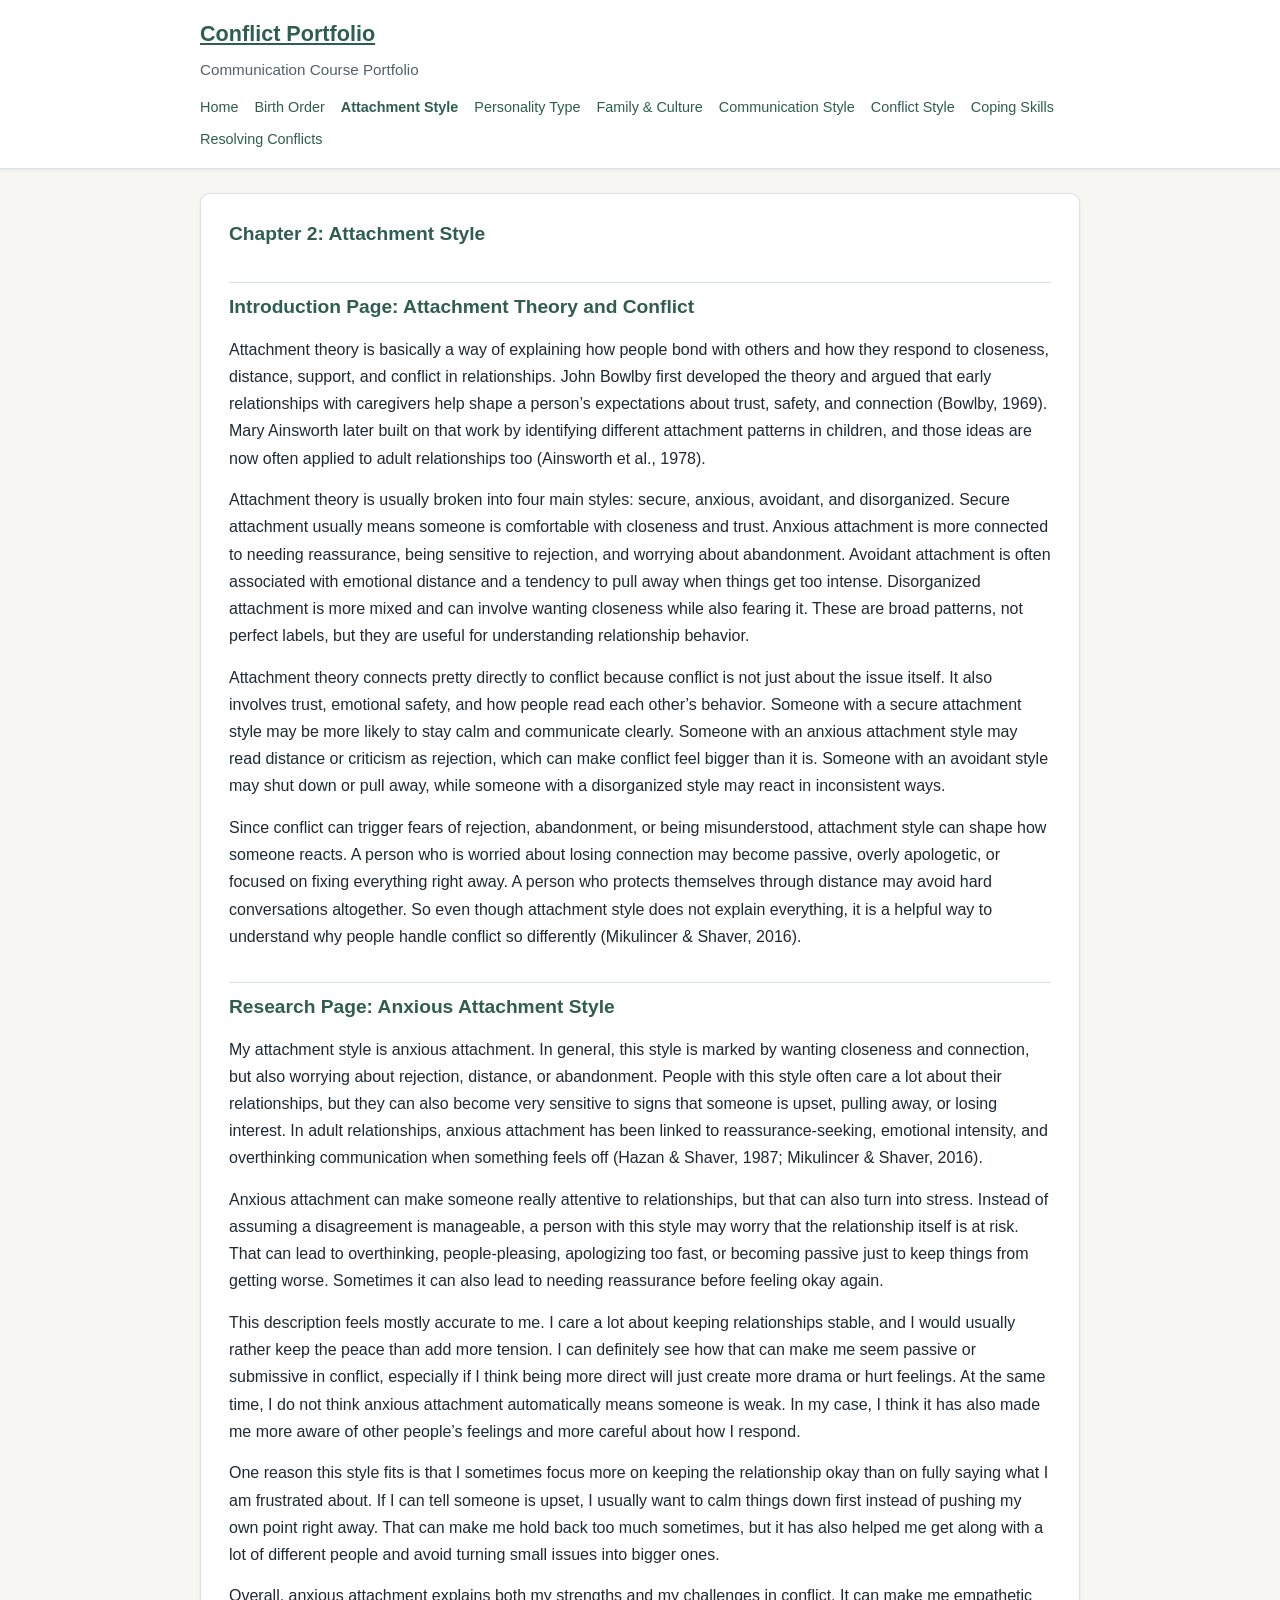
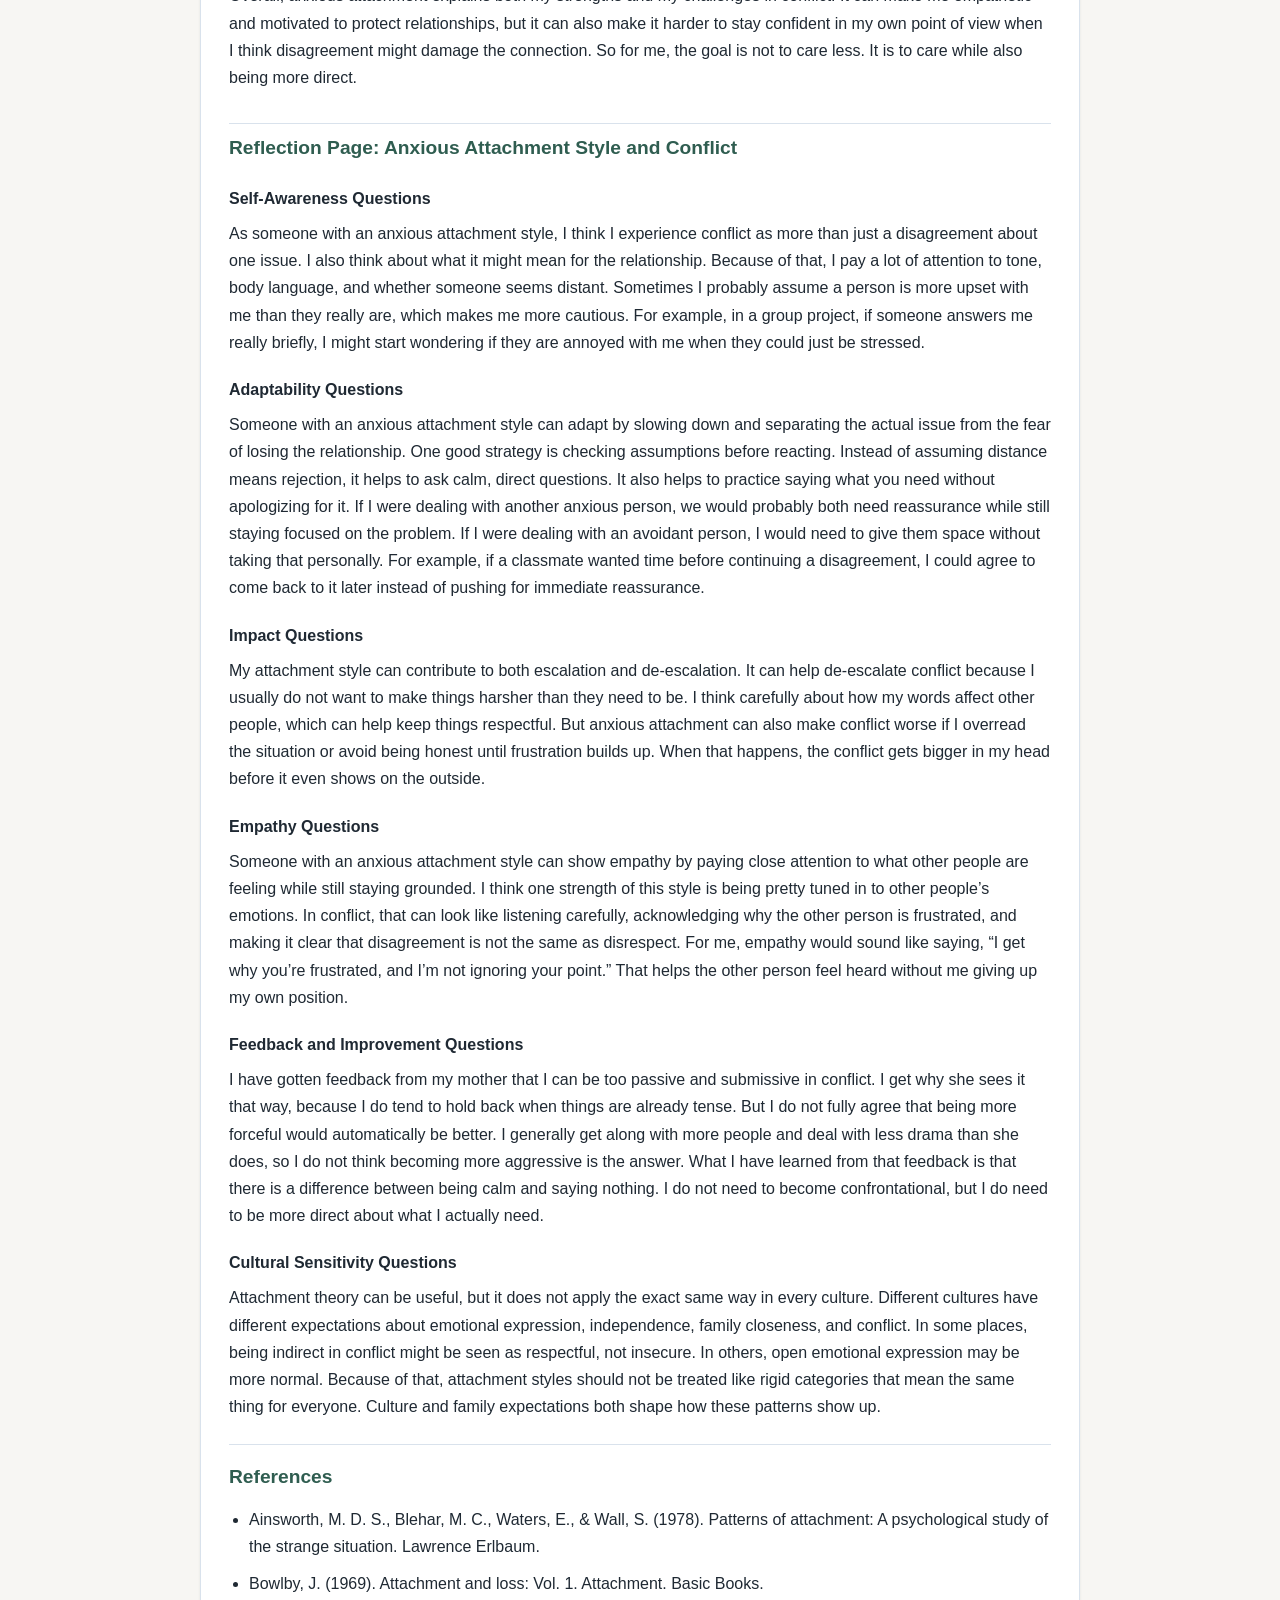
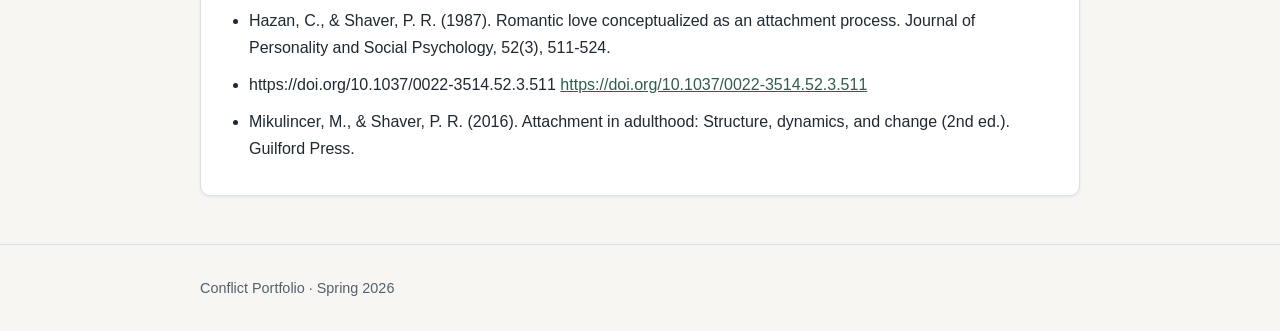
==== docs/attachment-style.html @ d165a069 "Add conflict portfolio site for GitHub Pages" ====
<!DOCTYPE html>
<html lang="en">
<head>
  <meta charset="UTF-8">
  <meta name="viewport" content="width=device-width, initial-scale=1.0">
  <title>Attachment Style | Conflict Portfolio</title>
  <link rel="stylesheet" href="css/style.css">
</head>
<body>
  <header class="site-header">
    <div class="site-header-inner">
      <h1><a href="index.html">Conflict Portfolio</a></h1>
      <p>Communication Course Portfolio</p>
      <nav class="top-nav" aria-label="Portfolio chapters">
        <a href="index.html">Home</a>
<a href="birth-order.html">Birth Order</a>
<a href="attachment-style.html" class="active">Attachment Style</a>
<a href="personality-type.html">Personality Type</a>
<a href="family-culture.html">Family &amp; Culture</a>
<a href="communication-style.html">Communication Style</a>
<a href="conflict-style.html">Conflict Style</a>
<a href="coping-skills.html">Coping Skills</a>
<a href="resolving-conflicts.html">Resolving Conflicts</a>
      </nav>
    </div>
  </header>
  <main class="page-wrap">
    
<article class="chapter-content">
  <h2>Chapter 2: Attachment Style</h2>
  <h2>Introduction Page: Attachment Theory and Conflict</h2>
<p>Attachment theory is basically a way of explaining how people bond with others and how they respond to closeness, distance, support, and conflict in relationships. John Bowlby first developed the theory and argued that early relationships with caregivers help shape a person’s expectations about trust, safety, and connection (Bowlby, 1969). Mary Ainsworth later built on that work by identifying different attachment patterns in children, and those ideas are now often applied to adult relationships too (Ainsworth et al., 1978).</p>
<p>Attachment theory is usually broken into four main styles: secure, anxious, avoidant, and disorganized. Secure attachment usually means someone is comfortable with closeness and trust. Anxious attachment is more connected to needing reassurance, being sensitive to rejection, and worrying about abandonment. Avoidant attachment is often associated with emotional distance and a tendency to pull away when things get too intense. Disorganized attachment is more mixed and can involve wanting closeness while also fearing it. These are broad patterns, not perfect labels, but they are useful for understanding relationship behavior.</p>
<p>Attachment theory connects pretty directly to conflict because conflict is not just about the issue itself. It also involves trust, emotional safety, and how people read each other’s behavior. Someone with a secure attachment style may be more likely to stay calm and communicate clearly. Someone with an anxious attachment style may read distance or criticism as rejection, which can make conflict feel bigger than it is. Someone with an avoidant style may shut down or pull away, while someone with a disorganized style may react in inconsistent ways.</p>
<p>Since conflict can trigger fears of rejection, abandonment, or being misunderstood, attachment style can shape how someone reacts. A person who is worried about losing connection may become passive, overly apologetic, or focused on fixing everything right away. A person who protects themselves through distance may avoid hard conversations altogether. So even though attachment style does not explain everything, it is a helpful way to understand why people handle conflict so differently (Mikulincer &amp; Shaver, 2016).</p>
<h2>Research Page: Anxious Attachment Style</h2>
<p>My attachment style is anxious attachment. In general, this style is marked by wanting closeness and connection, but also worrying about rejection, distance, or abandonment. People with this style often care a lot about their relationships, but they can also become very sensitive to signs that someone is upset, pulling away, or losing interest. In adult relationships, anxious attachment has been linked to reassurance-seeking, emotional intensity, and overthinking communication when something feels off (Hazan &amp; Shaver, 1987; Mikulincer &amp; Shaver, 2016).</p>
<p>Anxious attachment can make someone really attentive to relationships, but that can also turn into stress. Instead of assuming a disagreement is manageable, a person with this style may worry that the relationship itself is at risk. That can lead to overthinking, people-pleasing, apologizing too fast, or becoming passive just to keep things from getting worse. Sometimes it can also lead to needing reassurance before feeling okay again.</p>
<p>This description feels mostly accurate to me. I care a lot about keeping relationships stable, and I would usually rather keep the peace than add more tension. I can definitely see how that can make me seem passive or submissive in conflict, especially if I think being more direct will just create more drama or hurt feelings. At the same time, I do not think anxious attachment automatically means someone is weak. In my case, I think it has also made me more aware of other people’s feelings and more careful about how I respond.</p>
<p>One reason this style fits is that I sometimes focus more on keeping the relationship okay than on fully saying what I am frustrated about. If I can tell someone is upset, I usually want to calm things down first instead of pushing my own point right away. That can make me hold back too much sometimes, but it has also helped me get along with a lot of different people and avoid turning small issues into bigger ones.</p>
<p>Overall, anxious attachment explains both my strengths and my challenges in conflict. It can make me empathetic and motivated to protect relationships, but it can also make it harder to stay confident in my own point of view when I think disagreement might damage the connection. So for me, the goal is not to care less. It is to care while also being more direct.</p>
<h2>Reflection Page: Anxious Attachment Style and Conflict</h2>
<h3>Self-Awareness Questions</h3>
<p>As someone with an anxious attachment style, I think I experience conflict as more than just a disagreement about one issue. I also think about what it might mean for the relationship. Because of that, I pay a lot of attention to tone, body language, and whether someone seems distant. Sometimes I probably assume a person is more upset with me than they really are, which makes me more cautious. For example, in a group project, if someone answers me really briefly, I might start wondering if they are annoyed with me when they could just be stressed.</p>
<h3>Adaptability Questions</h3>
<p>Someone with an anxious attachment style can adapt by slowing down and separating the actual issue from the fear of losing the relationship. One good strategy is checking assumptions before reacting. Instead of assuming distance means rejection, it helps to ask calm, direct questions. It also helps to practice saying what you need without apologizing for it. If I were dealing with another anxious person, we would probably both need reassurance while still staying focused on the problem. If I were dealing with an avoidant person, I would need to give them space without taking that personally. For example, if a classmate wanted time before continuing a disagreement, I could agree to come back to it later instead of pushing for immediate reassurance.</p>
<h3>Impact Questions</h3>
<p>My attachment style can contribute to both escalation and de-escalation. It can help de-escalate conflict because I usually do not want to make things harsher than they need to be. I think carefully about how my words affect other people, which can help keep things respectful. But anxious attachment can also make conflict worse if I overread the situation or avoid being honest until frustration builds up. When that happens, the conflict gets bigger in my head before it even shows on the outside.</p>
<h3>Empathy Questions</h3>
<p>Someone with an anxious attachment style can show empathy by paying close attention to what other people are feeling while still staying grounded. I think one strength of this style is being pretty tuned in to other people’s emotions. In conflict, that can look like listening carefully, acknowledging why the other person is frustrated, and making it clear that disagreement is not the same as disrespect. For me, empathy would sound like saying, “I get why you’re frustrated, and I’m not ignoring your point.” That helps the other person feel heard without me giving up my own position.</p>
<h3>Feedback and Improvement Questions</h3>
<p>I have gotten feedback from my mother that I can be too passive and submissive in conflict. I get why she sees it that way, because I do tend to hold back when things are already tense. But I do not fully agree that being more forceful would automatically be better. I generally get along with more people and deal with less drama than she does, so I do not think becoming more aggressive is the answer. What I have learned from that feedback is that there is a difference between being calm and saying nothing. I do not need to become confrontational, but I do need to be more direct about what I actually need.</p>
<h3>Cultural Sensitivity Questions</h3>
<p>Attachment theory can be useful, but it does not apply the exact same way in every culture. Different cultures have different expectations about emotional expression, independence, family closeness, and conflict. In some places, being indirect in conflict might be seen as respectful, not insecure. In others, open emotional expression may be more normal. Because of that, attachment styles should not be treated like rigid categories that mean the same thing for everyone. Culture and family expectations both shape how these patterns show up.</p>
<div class="references">
<h2>References</h2><ul>
<li>Ainsworth, M. D. S., Blehar, M. C., Waters, E., &amp; Wall, S. (1978). Patterns of attachment: A psychological study of the strange situation. Lawrence Erlbaum.</li>
<li>Bowlby, J. (1969). Attachment and loss: Vol. 1. Attachment. Basic Books.</li>
<li>Hazan, C., &amp; Shaver, P. R. (1987). Romantic love conceptualized as an attachment process. Journal of Personality and Social Psychology, 52(3), 511-524.</li>
<li>https://doi.org/10.1037/0022-3514.52.3.511 <a href="https://doi.org/10.1037/0022-3514.52.3.511" target="_blank" rel="noopener noreferrer">https://doi.org/10.1037/0022-3514.52.3.511</a></li>
<li>Mikulincer, M., &amp; Shaver, P. R. (2016). Attachment in adulthood: Structure, dynamics, and change (2nd ed.). Guilford Press.</li>
</ul></div>
</article>

  </main>
  <footer class="site-footer">
    <div class="footer-inner">
      <p>Conflict Portfolio &middot; Spring 2026</p>
    </div>
  </footer>
</body>
</html>
---- docs/css/style.css ----
:root {
  --bg: #f7f6f3;
  --surface: #ffffff;
  --text: #1f2933;
  --muted: #52606d;
  --accent: #2f5d50;
  --accent-light: #e8f2ee;
  --border: #d9e2ec;
  --shadow: 0 1px 3px rgba(31, 41, 51, 0.08);
}

* {
  box-sizing: border-box;
}

body {
  margin: 0;
  font-family: Calibri, "Segoe UI", Tahoma, sans-serif;
  font-size: 12pt;
  line-height: 1.7;
  color: var(--text);
  background: var(--bg);
}

a {
  color: var(--accent);
}

a:hover {
  text-decoration: none;
}

.site-header {
  background: var(--surface);
  border-bottom: 1px solid var(--border);
  box-shadow: var(--shadow);
  position: sticky;
  top: 0;
  z-index: 10;
}

.site-header-inner,
.page-wrap,
.footer-inner {
  max-width: 920px;
  margin: 0 auto;
  padding: 1rem 1.25rem;
}

.site-header h1 {
  margin: 0;
  font-size: 1.35rem;
}

.site-header p {
  margin: 0.25rem 0 0;
  color: var(--muted);
  font-size: 0.95rem;
}

.top-nav {
  display: flex;
  flex-wrap: wrap;
  gap: 0.5rem 1rem;
  margin-top: 0.75rem;
  font-size: 0.9rem;
}

.top-nav a {
  text-decoration: none;
}

.top-nav a.active {
  font-weight: 700;
}

.page-wrap {
  padding-top: 1.5rem;
  padding-bottom: 3rem;
}

.hero,
.chapter-card,
.chapter-content,
.appendix-note {
  background: var(--surface);
  border: 1px solid var(--border);
  border-radius: 10px;
  box-shadow: var(--shadow);
}

.hero,
.chapter-card,
.appendix-note {
  padding: 1.25rem 1.5rem;
  margin-bottom: 1rem;
}

.hero h2,
.chapter-content h2:first-child {
  margin-top: 0;
}

.toc-grid {
  display: grid;
  grid-template-columns: repeat(auto-fit, minmax(240px, 1fr));
  gap: 0.9rem;
}

.chapter-card h3 {
  margin: 0 0 0.35rem;
  font-size: 1.05rem;
}

.chapter-card p {
  margin: 0;
  color: var(--muted);
  font-size: 0.92rem;
}

.chapter-content {
  padding: 1.5rem 1.75rem;
}

.chapter-content h2 {
  margin: 2rem 0 0.75rem;
  padding-top: 0.5rem;
  border-top: 1px solid var(--border);
  color: var(--accent);
  font-size: 1.2rem;
}

.chapter-content h2:first-of-type {
  margin-top: 0;
  padding-top: 0;
  border-top: none;
}

.chapter-content h3 {
  margin: 1.25rem 0 0.5rem;
  font-size: 1rem;
}

.chapter-content p {
  margin: 0 0 0.9rem;
}

.chapter-content .references {
  margin-top: 1.5rem;
  padding-top: 1rem;
  border-top: 1px solid var(--border);
}

.chapter-content .references h2 {
  margin-top: 0;
  padding-top: 0;
  border-top: none;
}

.chapter-content ul {
  margin: 0;
  padding-left: 1.25rem;
}

.chapter-content li {
  margin-bottom: 0.6rem;
}

.appendix-note {
  background: var(--accent-light);
}

.site-footer {
  border-top: 1px solid var(--border);
  color: var(--muted);
  font-size: 0.9rem;
}

@media (max-width: 640px) {
  .chapter-content {
    padding: 1.1rem 1rem;
  }
}
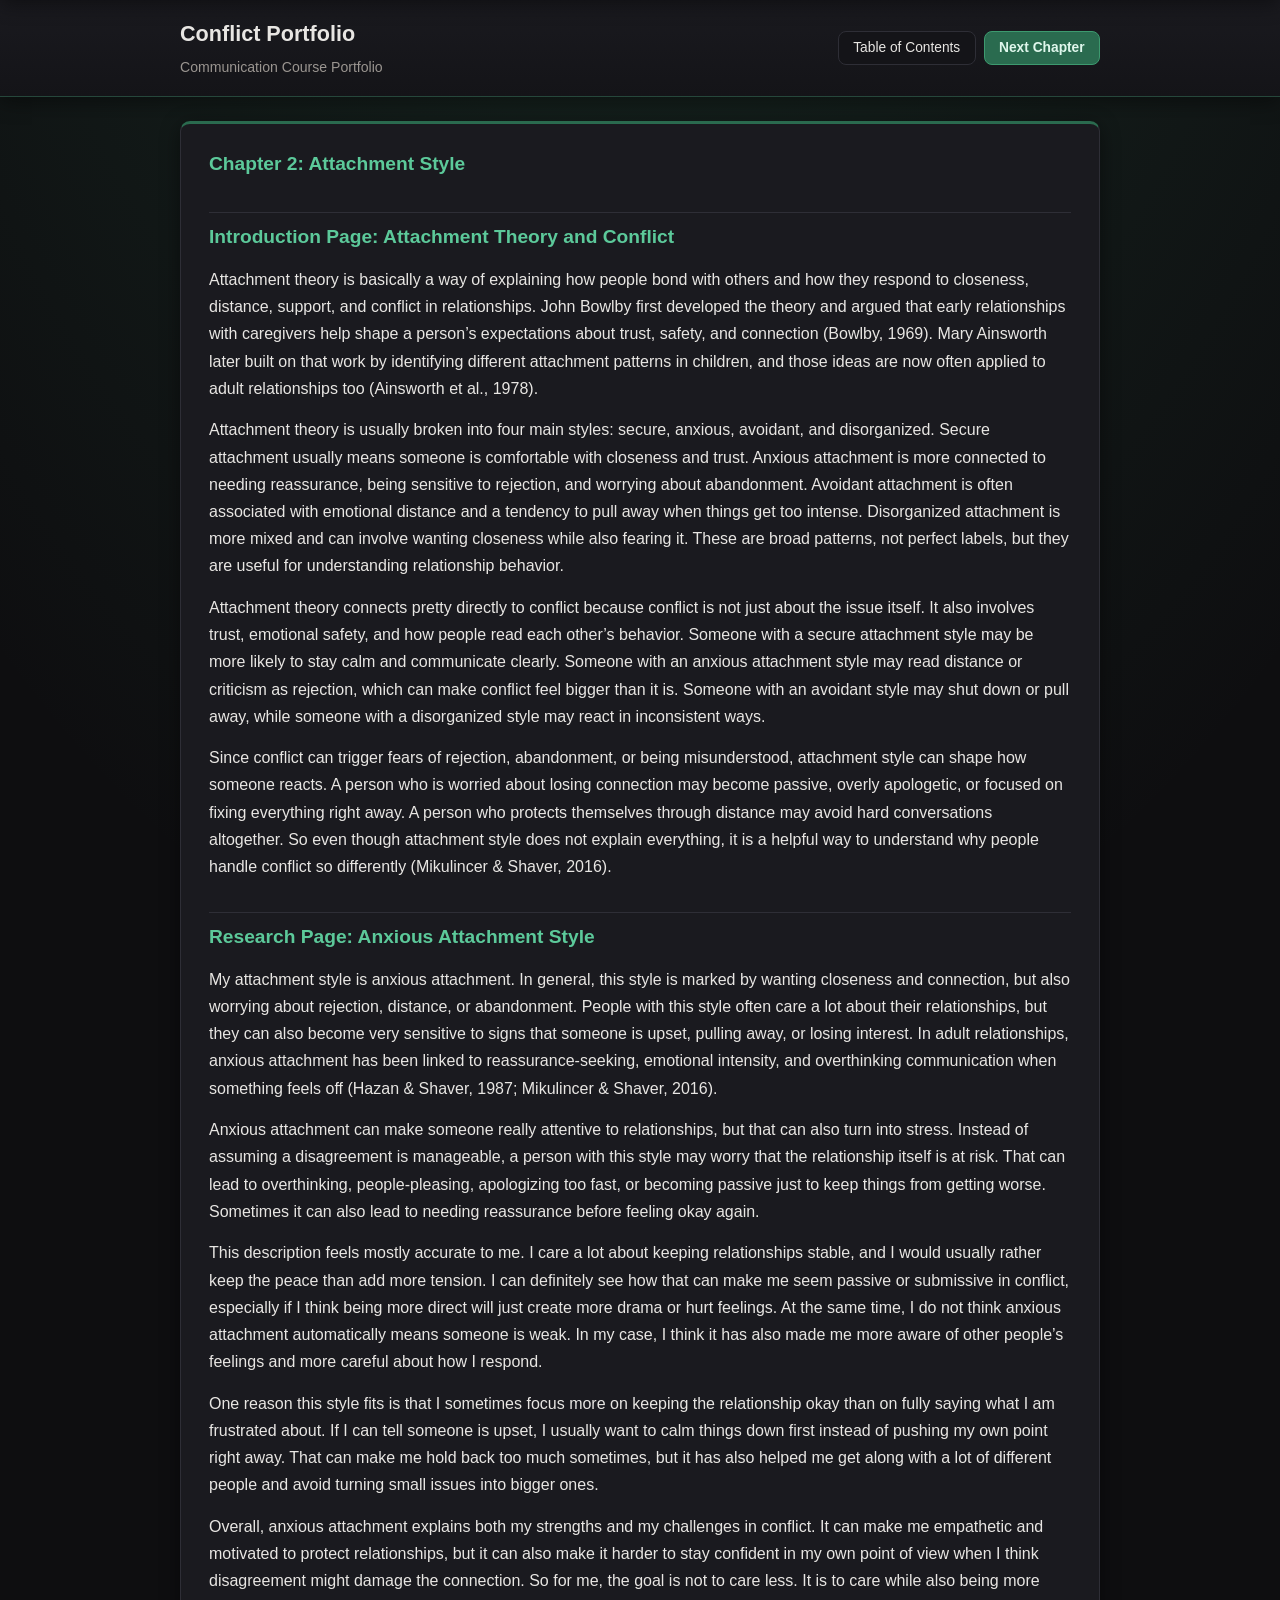
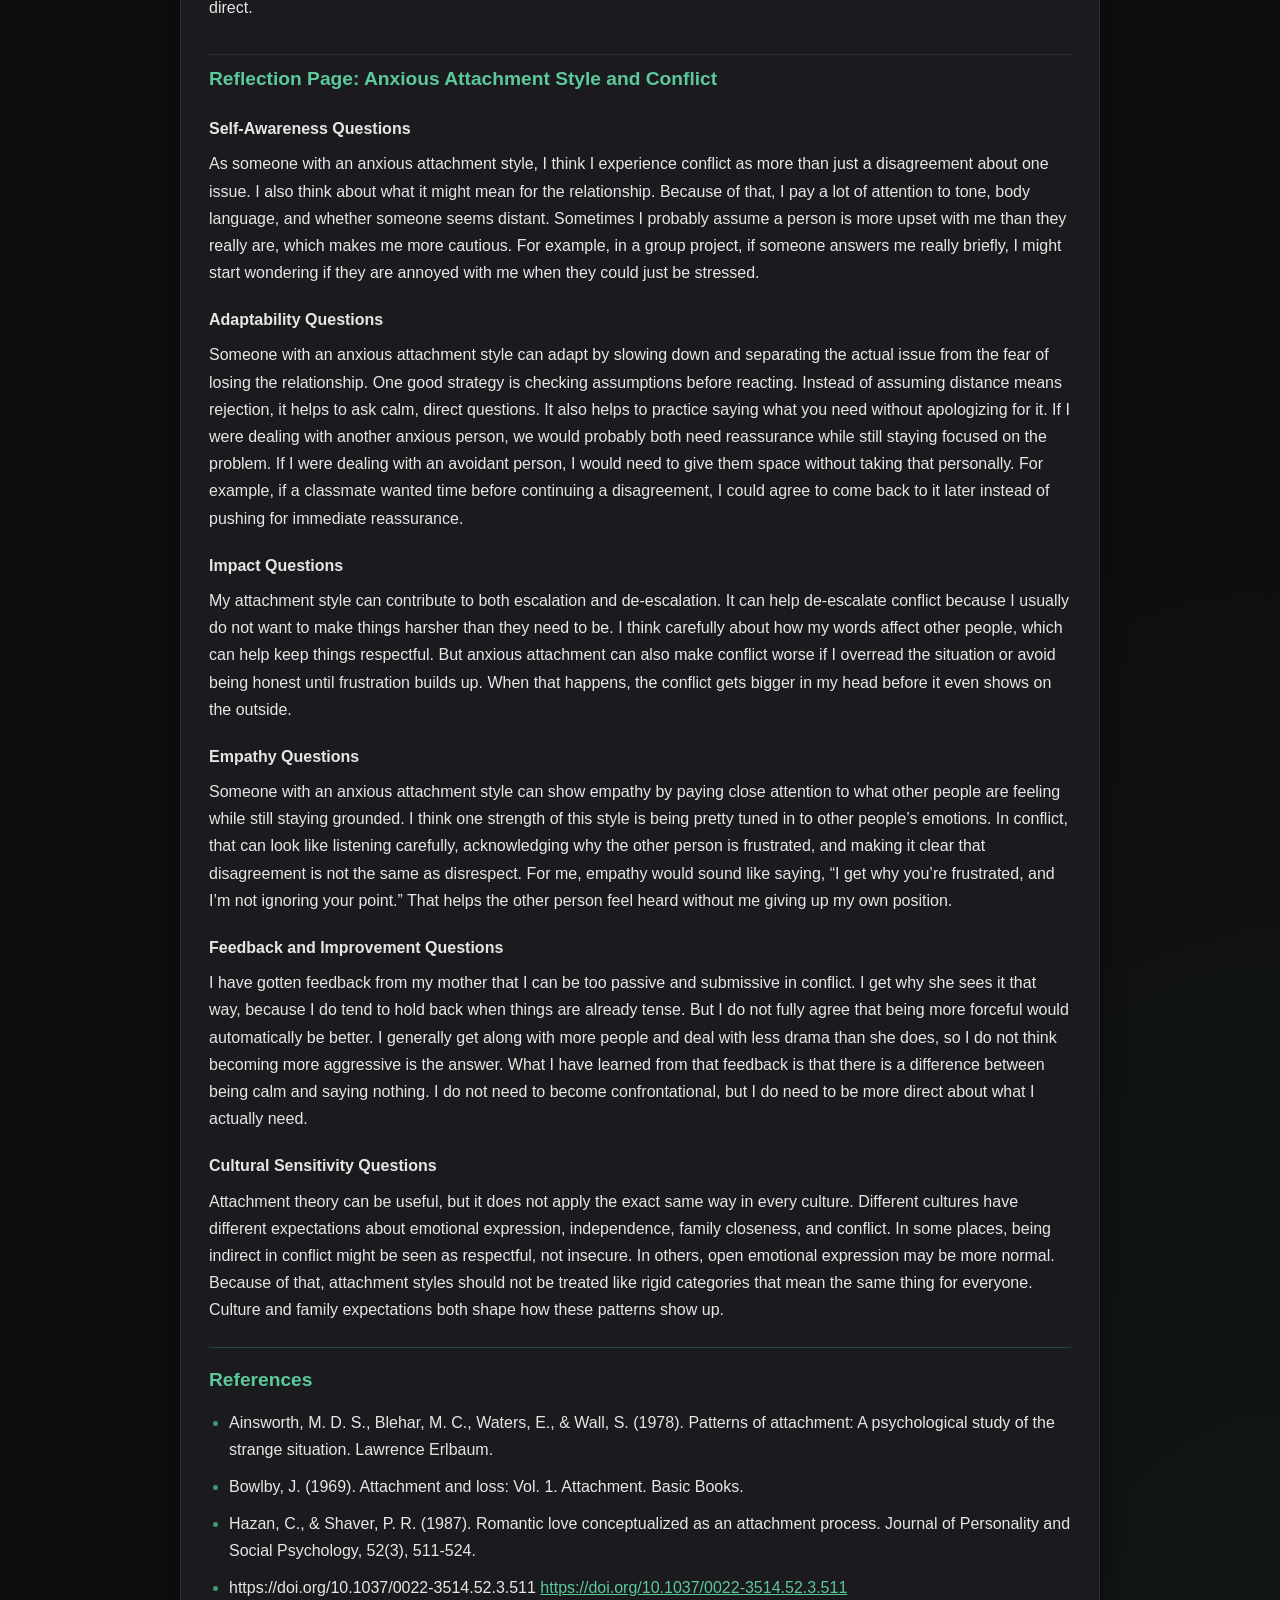
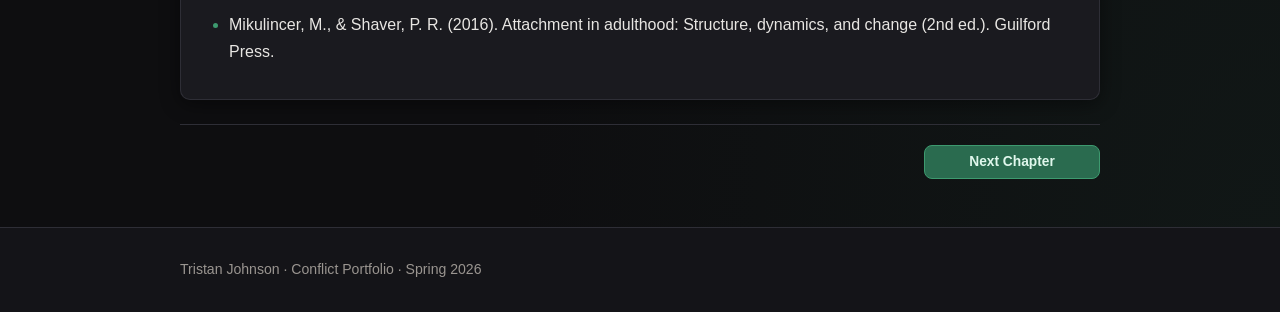
==== commit 3ef9fda2: "Redesign portfolio site with dark theme and improved navigation. Update styling, TOC dropdown, scrol" ====
--- a/docs/attachment-style.html
+++ b/docs/attachment-style.html
@@ -7,21 +7,62 @@
   <link rel="stylesheet" href="css/style.css">
 </head>
 <body>
-  <header class="site-header">
+  <header class="site-header site-header--main" aria-hidden="false">
     <div class="site-header-inner">
-      <h1><a href="index.html">Conflict Portfolio</a></h1>
-      <p>Communication Course Portfolio</p>
-      <nav class="top-nav" aria-label="Portfolio chapters">
-        <a href="index.html">Home</a>
-<a href="birth-order.html">Birth Order</a>
-<a href="attachment-style.html" class="active">Attachment Style</a>
-<a href="personality-type.html">Personality Type</a>
-<a href="family-culture.html">Family &amp; Culture</a>
-<a href="communication-style.html">Communication Style</a>
-<a href="conflict-style.html">Conflict Style</a>
-<a href="coping-skills.html">Coping Skills</a>
-<a href="resolving-conflicts.html">Resolving Conflicts</a>
-      </nav>
+      <div class="header-row">
+        <div class="header-brand">
+          <h1><a href="index.html">Conflict Portfolio</a></h1>
+          <p>Communication Course Portfolio</p>
+        </div>
+        <div class="header-actions">
+          <div class="toc-dropdown">
+            <button type="button" class="btn btn-ghost" id="toc-toggle-main" aria-expanded="false" aria-controls="toc-menu-main" aria-haspopup="true">
+              Table of Contents
+            </button>
+            <div class="toc-menu" id="toc-menu-main" role="menu" hidden>
+              <a href="index.html" class="toc-item" role="menuitem">Home</a>
+            <a href="birth-order.html" class="toc-item" role="menuitem">Chapter 1: Birth Order</a>
+            <a href="attachment-style.html" class="toc-item is-current" role="menuitem">Chapter 2: Attachment Style</a>
+            <a href="personality-type.html" class="toc-item" role="menuitem">Chapter 3: Personality Type</a>
+            <a href="family-culture.html" class="toc-item" role="menuitem">Chapter 4: Family &amp; Culture</a>
+            <a href="communication-style.html" class="toc-item" role="menuitem">Chapter 5: Communication Style</a>
+            <a href="conflict-style.html" class="toc-item" role="menuitem">Chapter 6: Conflict Style</a>
+            <a href="coping-skills.html" class="toc-item" role="menuitem">Chapter 7: Coping Skills</a>
+            <a href="resolving-conflicts.html" class="toc-item" role="menuitem">Chapter 8: Resolving Conflicts</a>
+            </div>
+          </div>
+          <a href="personality-type.html" class="btn btn-primary">Next Chapter</a>
+        </div>
+      </div>
+    </div>
+  </header>
+  <header class="site-header site-header--dock" id="header-dock" aria-hidden="true">
+    <div class="site-header-inner">
+      <div class="header-row">
+        <div class="header-brand">
+          <p class="dock-title"><a href="index.html">Conflict Portfolio</a></p>
+          
+        </div>
+        <div class="header-actions">
+          <div class="toc-dropdown">
+            <button type="button" class="btn btn-ghost" id="toc-toggle-dock" aria-expanded="false" aria-controls="toc-menu-dock" aria-haspopup="true">
+              Table of Contents
+            </button>
+            <div class="toc-menu" id="toc-menu-dock" role="menu" hidden>
+              <a href="index.html" class="toc-item" role="menuitem">Home</a>
+            <a href="birth-order.html" class="toc-item" role="menuitem">Chapter 1: Birth Order</a>
+            <a href="attachment-style.html" class="toc-item is-current" role="menuitem">Chapter 2: Attachment Style</a>
+            <a href="personality-type.html" class="toc-item" role="menuitem">Chapter 3: Personality Type</a>
+            <a href="family-culture.html" class="toc-item" role="menuitem">Chapter 4: Family &amp; Culture</a>
+            <a href="communication-style.html" class="toc-item" role="menuitem">Chapter 5: Communication Style</a>
+            <a href="conflict-style.html" class="toc-item" role="menuitem">Chapter 6: Conflict Style</a>
+            <a href="coping-skills.html" class="toc-item" role="menuitem">Chapter 7: Coping Skills</a>
+            <a href="resolving-conflicts.html" class="toc-item" role="menuitem">Chapter 8: Resolving Conflicts</a>
+            </div>
+          </div>
+          <a href="personality-type.html" class="btn btn-primary">Next Chapter</a>
+        </div>
+      </div>
     </div>
   </header>
   <main class="page-wrap">
@@ -62,11 +103,130 @@
 </ul></div>
 </article>
 
+    <nav class="chapter-bottom-nav" aria-label="Continue reading"><a href="personality-type.html" class="btn btn-primary">Next Chapter</a></nav>
   </main>
   <footer class="site-footer">
     <div class="footer-inner">
-      <p>Conflict Portfolio &middot; Spring 2026</p>
+      <p>Tristan Johnson &middot; Conflict Portfolio &middot; Spring 2026</p>
     </div>
   </footer>
+  <button type="button" class="back-to-top" id="back-to-top" aria-label="Return to top">
+    <span aria-hidden="true">&uarr;</span>
+  </button>
+  <script>
+  (function () {
+    var mainHeader = document.querySelector(".site-header--main");
+    var dock = document.getElementById("header-dock");
+    var backToTop = document.getElementById("back-to-top");
+    var lastY = window.scrollY || 0;
+    var dockOpen = false;
+    var suppressDockUntilTop = false;
+    var atTopThreshold = 16;
+    var atBottomThreshold = 32;
+    var scrollDelta = 4;
+    var backToTopThreshold = 400;
+
+    function atPageBottom() {
+      var y = window.scrollY || 0;
+      var maxScroll = Math.max(
+        0,
+        document.documentElement.scrollHeight - window.innerHeight
+      );
+      return maxScroll - y <= atBottomThreshold;
+    }
+
+    function wireToc(headerRoot) {
+      if (!headerRoot) return;
+      var toggle = headerRoot.querySelector(".toc-dropdown button");
+      var menu = headerRoot.querySelector(".toc-menu");
+      if (!toggle || !menu) return;
+
+      function closeMenu() {
+        menu.hidden = true;
+        toggle.setAttribute("aria-expanded", "false");
+      }
+
+      headerRoot.querySelector(".toc-dropdown").addEventListener("click", function (event) {
+        event.stopPropagation();
+      });
+
+      toggle.addEventListener("click", function () {
+        var open = menu.hidden;
+        document.querySelectorAll(".toc-menu").forEach(function (other) {
+          if (other !== menu) {
+            other.hidden = true;
+            var otherToggle = other.parentElement.querySelector("button");
+            if (otherToggle) otherToggle.setAttribute("aria-expanded", "false");
+          }
+        });
+        menu.hidden = !open;
+        toggle.setAttribute("aria-expanded", open ? "true" : "false");
+      });
+
+      menu.querySelectorAll(".toc-item").forEach(function (link) {
+        link.addEventListener("click", closeMenu);
+      });
+
+      return closeMenu;
+    }
+
+    var closeDockToc = wireToc(dock);
+    wireToc(mainHeader);
+
+    document.addEventListener("click", function () {
+      document.querySelectorAll(".toc-menu").forEach(function (menu) {
+        menu.hidden = true;
+      });
+      document.querySelectorAll(".toc-dropdown button").forEach(function (btn) {
+        btn.setAttribute("aria-expanded", "false");
+      });
+    });
+
+    function setDockOpen(open) {
+      if (!dock || dockOpen === open) return;
+      dockOpen = open;
+      dock.classList.toggle("is-revealed", open);
+      dock.setAttribute("aria-hidden", open ? "false" : "true");
+      if (!open && closeDockToc) closeDockToc();
+    }
+
+    function onScroll() {
+      var y = window.scrollY || 0;
+      var delta = y - lastY;
+
+      if (y <= atTopThreshold || atPageBottom()) {
+        setDockOpen(false);
+        if (y <= atTopThreshold) suppressDockUntilTop = false;
+      } else if (suppressDockUntilTop) {
+        setDockOpen(false);
+        if (delta > scrollDelta) {
+          suppressDockUntilTop = false;
+        }
+      } else if (delta < -scrollDelta) {
+        setDockOpen(true);
+      } else if (delta > scrollDelta) {
+        setDockOpen(false);
+      }
+
+      if (backToTop) {
+        backToTop.classList.toggle("is-visible", y > backToTopThreshold);
+      }
+
+      lastY = y;
+    }
+
+    if (backToTop) {
+      backToTop.addEventListener("click", function () {
+        suppressDockUntilTop = true;
+        setDockOpen(false);
+        window.scrollTo({ top: 0, behavior: "smooth" });
+      });
+    }
+
+    window.addEventListener("scroll", onScroll, { passive: true });
+    setDockOpen(false);
+    onScroll();
+  })();
+  </script>
 </body>
 </html>
--- a/docs/css/style.css
+++ b/docs/css/style.css
@@ -1,12 +1,20 @@
 :root {
-  --bg: #f7f6f3;
-  --surface: #ffffff;
-  --text: #1f2933;
-  --muted: #52606d;
-  --accent: #2f5d50;
-  --accent-light: #e8f2ee;
-  --border: #d9e2ec;
-  --shadow: 0 1px 3px rgba(31, 41, 51, 0.08);
+  --bg: #0e0e10;
+  --bg-accent: #141418;
+  --surface: #1a1a1f;
+  --surface-hover: #222228;
+  --text: #e8e6e3;
+  --muted: #9a9590;
+  --accent: #3d9a6f;
+  --accent-bright: #5cc99a;
+  --accent-dim: #2a6b4f;
+  --accent-glow: rgba(61, 154, 111, 0.22);
+  --border: #2e2e36;
+  --border-accent: rgba(61, 154, 111, 0.35);
+  --shadow: 0 4px 20px rgba(0, 0, 0, 0.45);
+  --shadow-hover: 0 8px 28px rgba(61, 154, 111, 0.14);
+  --header-pad: 1rem 1.25rem;
+  --page-pad: 1.5rem 1.25rem 3rem;
 }
 
 * {
@@ -16,67 +24,251 @@
 body {
   margin: 0;
   font-family: Calibri, "Segoe UI", Tahoma, sans-serif;
-  font-size: 12pt;
+  font-size: clamp(0.95rem, 2.5vw, 12pt);
   line-height: 1.7;
   color: var(--text);
   background: var(--bg);
+  background-image:
+    radial-gradient(ellipse 80% 50% at 50% -20%, var(--accent-glow), transparent),
+    radial-gradient(ellipse 60% 40% at 100% 100%, rgba(42, 107, 79, 0.1), transparent);
+  min-height: 100vh;
 }
 
 a {
-  color: var(--accent);
+  color: var(--accent-bright);
+  transition: color 0.2s ease;
 }
 
 a:hover {
+  color: #7fe0b8;
   text-decoration: none;
 }
 
 .site-header {
+  background: linear-gradient(180deg, var(--surface) 0%, var(--bg-accent) 100%);
+  border-bottom: 1px solid var(--border-accent);
+  box-shadow: var(--shadow);
+}
+
+.site-header--main {
+  position: relative;
+  z-index: 10;
+}
+
+.site-header--dock {
+  position: fixed;
+  top: 0;
+  left: 0;
+  right: 0;
+  z-index: 25;
+  transform: translateY(-100%);
+  pointer-events: none;
+  transition: transform 0.5s ease;
+  will-change: transform;
+}
+
+.site-header--dock.is-revealed {
+  transform: translateY(0);
+  pointer-events: auto;
+}
+
+.site-header--dock .site-header-inner {
+  padding-top: 0.65rem;
+  padding-bottom: 0.65rem;
+}
+
+.site-header--dock .dock-title {
+  margin: 0;
+  font-size: 1rem;
+  font-weight: 700;
+}
+
+.site-header--dock .dock-title a {
+  color: var(--text);
+  text-decoration: none;
+}
+
+.site-header--dock .dock-title a:hover {
+  color: var(--accent-bright);
+}
+
+
+.back-to-top {
+  position: fixed;
+  right: max(1rem, env(safe-area-inset-right));
+  bottom: max(1rem, env(safe-area-inset-bottom));
+  z-index: 30;
+  width: 2.75rem;
+  height: 2.75rem;
+  border: 1px solid var(--border-accent);
+  border-radius: 999px;
   background: var(--surface);
-  border-bottom: 1px solid var(--border);
+  color: var(--accent-bright);
+  font-size: 1.25rem;
+  line-height: 1;
+  cursor: pointer;
+  opacity: 0;
+  pointer-events: none;
+  transform: translateY(14px);
+  transition: opacity 0.22s ease, transform 0.22s ease, background 0.2s ease, border-color 0.2s ease;
   box-shadow: var(--shadow);
-  position: sticky;
-  top: 0;
-  z-index: 10;
+}
+
+.back-to-top:hover {
+  background: var(--accent-dim);
+  border-color: var(--accent);
+  color: #dff7ec;
+}
+
+.back-to-top.is-visible {
+  opacity: 1;
+  pointer-events: auto;
+  transform: translateY(0);
+}
+
+.back-to-top:focus-visible {
+  outline: 2px solid var(--accent-bright);
+  outline-offset: 2px;
 }
 
 .site-header-inner,
 .page-wrap,
 .footer-inner {
-  max-width: 920px;
+  max-width: 960px;
   margin: 0 auto;
-  padding: 1rem 1.25rem;
+  padding: var(--header-pad);
+}
+
+.page-wrap {
+  padding: var(--page-pad);
+}
+
+.header-row {
+  display: flex;
+  align-items: center;
+  justify-content: space-between;
+  gap: 0.75rem 1rem;
+}
+
+.header-brand {
+  min-width: 0;
+  flex: 1 1 auto;
+}
+
+.header-actions {
+  display: flex;
+  align-items: center;
+  gap: 0.5rem;
+  flex: 0 0 auto;
+}
+
+.btn {
+  display: inline-flex;
+  align-items: center;
+  justify-content: center;
+  padding: 0.5rem 0.9rem;
+  border-radius: 8px;
+  font: inherit;
+  font-size: 0.86rem;
+  line-height: 1.2;
+  text-decoration: none;
+  cursor: pointer;
+  border: 1px solid transparent;
+  white-space: nowrap;
+  transition: background 0.2s ease, border-color 0.2s ease, color 0.2s ease, box-shadow 0.2s ease;
+}
+
+.btn-primary {
+  background: var(--accent-dim);
+  border-color: var(--accent);
+  color: #dff7ec;
+  font-weight: 600;
+}
+
+.btn-primary:hover {
+  background: var(--accent);
+  color: #fff;
+}
+
+.btn-ghost {
+  background: var(--bg-accent);
+  border-color: var(--border);
+  color: var(--text);
+}
+
+.btn-ghost:hover {
+  border-color: var(--border-accent);
+  color: var(--accent-bright);
+}
+
+.btn:focus-visible {
+  outline: 2px solid var(--accent-bright);
+  outline-offset: 2px;
+}
+
+.toc-dropdown {
+  position: relative;
+}
+
+.toc-menu {
+  position: absolute;
+  top: calc(100% + 0.45rem);
+  right: 0;
+  min-width: 260px;
+  max-width: min(92vw, 320px);
+  max-height: 60vh;
+  overflow-y: auto;
+  background: var(--surface);
+  border: 1px solid var(--border-accent);
+  border-radius: 10px;
+  box-shadow: var(--shadow);
+  padding: 0.35rem;
+  z-index: 40;
+}
+
+.toc-menu[hidden] {
+  display: none;
+}
+
+.toc-item {
+  display: block;
+  padding: 0.55rem 0.75rem;
+  border-radius: 6px;
+  color: var(--text);
+  text-decoration: none;
+  font-size: 0.9rem;
+  line-height: 1.35;
+}
+
+.toc-item:hover {
+  background: var(--surface-hover);
+  color: var(--accent-bright);
+}
+
+.toc-item.is-current {
+  background: var(--accent-dim);
+  color: #dff7ec;
+  font-weight: 600;
 }
 
 .site-header h1 {
   margin: 0;
-  font-size: 1.35rem;
+  font-size: clamp(1.1rem, 4vw, 1.35rem);
+}
+
+.site-header h1 a {
+  color: var(--text);
+  text-decoration: none;
+}
+
+.site-header h1 a:hover {
+  color: var(--accent-bright);
 }
 
 .site-header p {
-  margin: 0.25rem 0 0;
+  margin: 0.2rem 0 0;
   color: var(--muted);
-  font-size: 0.95rem;
-}
-
-.top-nav {
-  display: flex;
-  flex-wrap: wrap;
-  gap: 0.5rem 1rem;
-  margin-top: 0.75rem;
-  font-size: 0.9rem;
-}
-
-.top-nav a {
-  text-decoration: none;
-}
-
-.top-nav a.active {
-  font-weight: 700;
-}
-
-.page-wrap {
-  padding-top: 1.5rem;
-  padding-bottom: 3rem;
+  font-size: 0.88rem;
 }
 
 .hero,
@@ -92,8 +284,12 @@
 .hero,
 .chapter-card,
 .appendix-note {
-  padding: 1.25rem 1.5rem;
+  padding: clamp(1rem, 3vw, 1.25rem) clamp(1rem, 3vw, 1.5rem);
   margin-bottom: 1rem;
+}
+
+.hero {
+  border-left: 4px solid var(--accent);
 }
 
 .hero h2,
@@ -101,33 +297,60 @@
   margin-top: 0;
 }
 
+.hero h2 {
+  color: var(--accent-bright);
+  font-size: clamp(1.15rem, 4vw, 1.35rem);
+}
+
 .toc-grid {
   display: grid;
-  grid-template-columns: repeat(auto-fit, minmax(240px, 1fr));
-  gap: 0.9rem;
+  grid-template-columns: repeat(auto-fit, minmax(min(100%, 220px), 1fr));
+  gap: 0.85rem;
+}
+
+.chapter-card {
+  display: block;
+  text-decoration: none;
+  color: inherit;
+  transition: transform 0.2s ease, box-shadow 0.2s ease, border-color 0.2s ease, background 0.2s ease;
+}
+
+.chapter-card:hover {
+  transform: translateY(-2px);
+  background: var(--surface-hover);
+  border-color: var(--border-accent);
+  box-shadow: var(--shadow-hover);
 }
 
 .chapter-card h3 {
   margin: 0 0 0.35rem;
-  font-size: 1.05rem;
+  font-size: clamp(0.98rem, 3vw, 1.05rem);
+  color: var(--text);
+  transition: color 0.2s ease;
+}
+
+.chapter-card:hover h3 {
+  color: var(--accent-bright);
 }
 
 .chapter-card p {
   margin: 0;
   color: var(--muted);
-  font-size: 0.92rem;
+  font-size: 0.9rem;
 }
 
 .chapter-content {
-  padding: 1.5rem 1.75rem;
+  padding: clamp(1rem, 3vw, 1.5rem) clamp(1rem, 3vw, 1.75rem);
+  border-top: 3px solid var(--accent-dim);
+  overflow-wrap: anywhere;
 }
 
 .chapter-content h2 {
   margin: 2rem 0 0.75rem;
   padding-top: 0.5rem;
   border-top: 1px solid var(--border);
-  color: var(--accent);
-  font-size: 1.2rem;
+  color: var(--accent-bright);
+  font-size: clamp(1.05rem, 3.5vw, 1.2rem);
 }
 
 .chapter-content h2:first-of-type {
@@ -138,7 +361,8 @@
 
 .chapter-content h3 {
   margin: 1.25rem 0 0.5rem;
-  font-size: 1rem;
+  font-size: clamp(0.95rem, 3vw, 1rem);
+  color: var(--text);
 }
 
 .chapter-content p {
@@ -148,7 +372,7 @@
 .chapter-content .references {
   margin-top: 1.5rem;
   padding-top: 1rem;
-  border-top: 1px solid var(--border);
+  border-top: 1px solid var(--border-accent);
 }
 
 .chapter-content .references h2 {
@@ -166,18 +390,109 @@
   margin-bottom: 0.6rem;
 }
 
+.chapter-content li::marker {
+  color: var(--accent);
+}
+
 .appendix-note {
-  background: var(--accent-light);
+  background: var(--bg-accent);
+  border-color: var(--border-accent);
+}
+
+.chapter-bottom-nav {
+  margin-top: 1.5rem;
+  padding-top: 1.25rem;
+  border-top: 1px solid var(--border);
+  display: flex;
+  justify-content: flex-end;
+}
+
+.chapter-bottom-nav .btn-primary {
+  min-width: 11rem;
 }
 
 .site-footer {
   border-top: 1px solid var(--border);
   color: var(--muted);
-  font-size: 0.9rem;
-}
-
-@media (max-width: 640px) {
-  .chapter-content {
-    padding: 1.1rem 1rem;
-  }
-}
+  font-size: 0.88rem;
+  background: var(--bg-accent);
+}
+
+@media (max-width: 768px) {
+  :root {
+    --header-pad: 0.85rem 1rem;
+    --page-pad: 1.1rem 1rem 2.5rem;
+  }
+
+  .header-row {
+    flex-wrap: wrap;
+    align-items: flex-start;
+  }
+
+  .header-actions {
+    width: 100%;
+    justify-content: flex-end;
+  }
+
+  .btn {
+    font-size: 0.82rem;
+    padding: 0.48rem 0.75rem;
+  }
+
+  .toc-menu {
+    min-width: min(100%, 280px);
+  }
+
+  .chapter-card:hover {
+    transform: none;
+  }
+
+  .chapter-bottom-nav {
+    justify-content: stretch;
+  }
+
+  .chapter-bottom-nav .btn-primary {
+    width: 100%;
+    min-width: 0;
+  }
+}
+
+@media (max-width: 480px) {
+  .header-actions {
+    flex-direction: column;
+    align-items: stretch;
+  }
+
+  .btn {
+    width: 100%;
+  }
+
+  .toc-dropdown {
+    width: 100%;
+  }
+
+  .toc-dropdown .btn-ghost {
+    width: 100%;
+  }
+
+  .toc-menu {
+    left: 0;
+    right: 0;
+    min-width: 0;
+    width: 100%;
+  }
+
+  .toc-grid {
+    grid-template-columns: 1fr;
+  }
+
+  .site-header-inner {
+    padding-left: max(1rem, env(safe-area-inset-left));
+    padding-right: max(1rem, env(safe-area-inset-right));
+  }
+
+  .page-wrap {
+    padding-left: max(1rem, env(safe-area-inset-left));
+    padding-right: max(1rem, env(safe-area-inset-right));
+  }
+}
